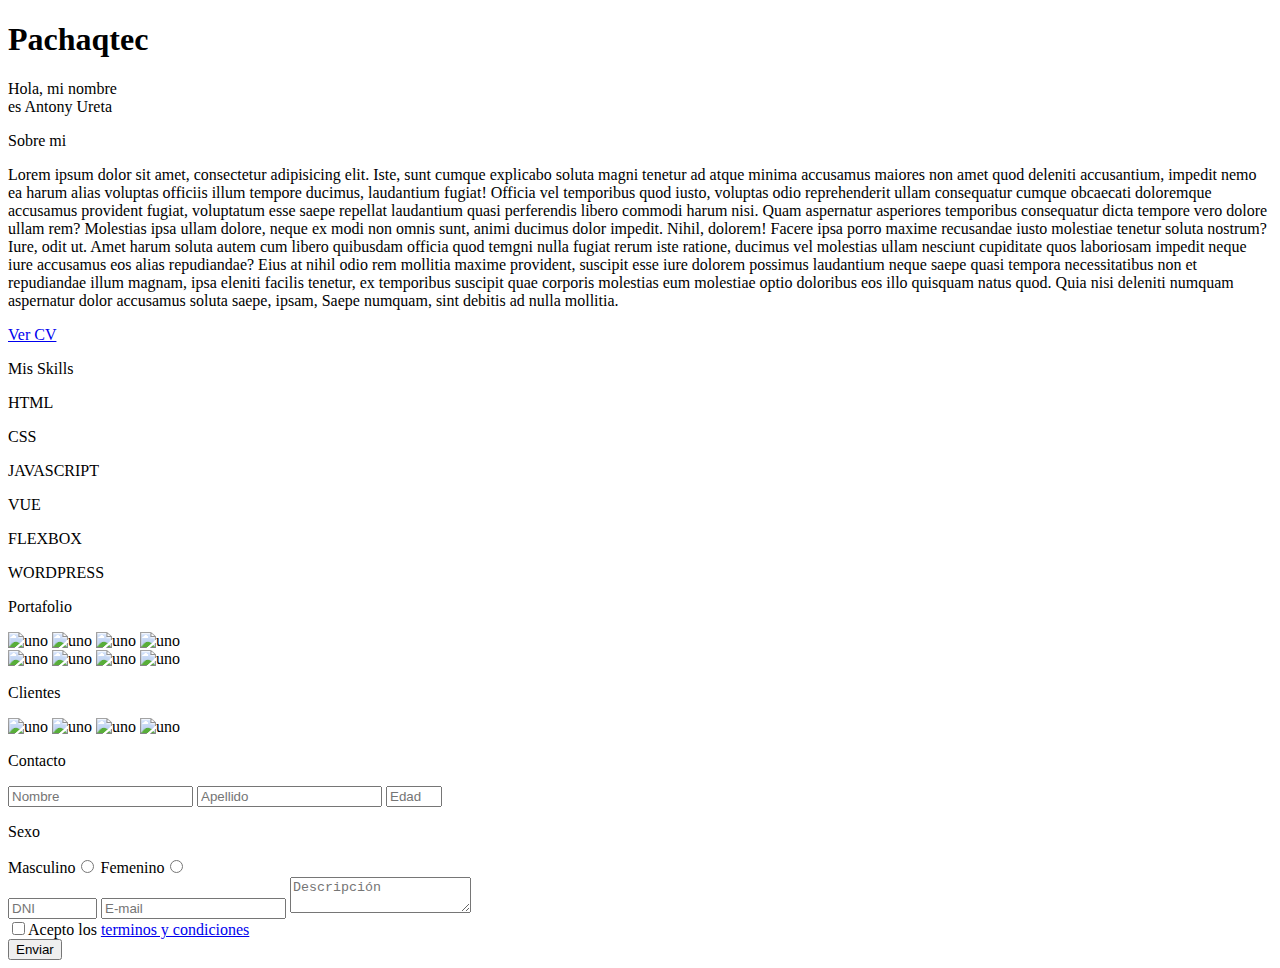
==== index.html @ f90a45ac "tercer reto terminado" ====
<!DOCTYPE html>
<html lang="es">
<head>
    <meta charset="UTF-8">
    <meta name="viewport" content="width=device-width, initial-scale=1.0">
    <title>Hackaton</title>
    <link rel="stylesheet" href="/CSS/style.css">
</head>
<body>
    <div class="landing">
        <h1 class="t1" >Pachaqtec</h1>
        <p>Hola, mi nombre<br> es Antony Ureta</p>
    </div>
    <div class="sobremi">
        <p class="t2">Sobre mi</p>
        <p class="r1">Lorem ipsum dolor sit amet, consectetur adipisicing elit. Iste, sunt cumque explicabo soluta magni tenetur ad atque minima accusamus maiores non amet quod deleniti accusantium, impedit nemo ea harum alias voluptas officiis illum tempore ducimus, laudantium fugiat! Officia vel temporibus quod iusto, voluptas odio reprehenderit ullam consequatur cumque obcaecati doloremque accusamus provident fugiat, voluptatum esse saepe repellat laudantium quasi perferendis libero commodi harum nisi. Quam aspernatur asperiores temporibus consequatur dicta tempore vero dolore ullam rem? Molestias ipsa ullam dolore, neque ex modi non omnis sunt, animi ducimus dolor impedit. Nihil, dolorem! Facere ipsa porro maxime recusandae iusto molestiae tenetur soluta nostrum? Iure, odit ut. Amet harum soluta autem cum libero quibusdam officia quod temgni nulla fugiat rerum iste ratione, ducimus vel molestias ullam nesciunt cupiditate quos laboriosam impedit neque iure accusamus eos alias repudiandae? Eius at nihil odio rem mollitia maxime provident, suscipit esse iure dolorem possimus laudantium neque saepe quasi tempora necessitatibus non et repudiandae illum magnam, ipsa eleniti facilis tenetur, ex temporibus suscipit quae corporis molestias eum molestiae optio doloribus eos illo quisquam natus quod. Quia nisi deleniti numquam aspernatur dolor accusamus soluta saepe, ipsam, Saepe numquam, sint debitis ad nulla mollitia.</p>       
        <a class="bt" href="https://antonyur.com" class="button">Ver CV</a>
    </div>
    <div class="bs">
        <div class="skills">
            <p class="t3">Mis Skills</p>
            <li>
                <p>HTML</p><span class="bar"><span class="html"></span></span>
            </li>
            <li>
                <p>CSS</p><span class="bar"><span class="css"></span></span>
            </li>
            <li>
                <p>JAVASCRIPT</p><span class="bar"><span class="javascript"></span></span>
            </li>
            <li>
                <p>VUE</p><span class="bar"><span class="vue"></span></span>
            </li>
            <li>
                <p>FLEXBOX</p><span class="bar"><span class="flexbox"></span></span>
            </li>
            <li>
                <p>WORDPRESS</p><span class="bar"><span class="wordpress"></span></span>
            </li>
        </div>
    </div>
    <div class="bp">
        <div class="portafolio">
            <p class="t4">Portafolio</p>
            <div class="imga">
                <img src="/IMG/land.jpg" alt="uno">
                <img src="/IMG/land.jpg" alt="uno">
                <img src="/IMG/land.jpg" alt="uno">
                <img src="/IMG/land.jpg" alt="uno">
            </div>
           <div class="imgb">
                <img src="/IMG/land.jpg" alt="uno">
                <img src="/IMG/land.jpg" alt="uno">
                <img src="/IMG/land.jpg" alt="uno">
                <img src="/IMG/land.jpg" alt="uno">
           </div>
        </div>
    </div>
    <div class="bc">
        <div class="clientes">
            <p class="t5">Clientes</p>
            <img src="/IMG/land.jpg" alt="uno">
            <img src="/IMG/land.jpg" alt="uno">
            <img src="/IMG/land.jpg" alt="uno">
            <img src="/IMG/land.jpg" alt="uno">
        </div>
    </div>
    <div class="f-color">
        <div class="contacto">
            <p class="t6">Contacto</p>
            <form class="form" action="" method="GET">

                <input class="name" type="text" placeholder="Nombre" required
                 pattern="[a-zA-Z]+">

                <input class="addres" type="text" placeholder="Apellido" required pattern="[a-zA-Z]+">

                <input class="edad" type="number" name="" id="" placeholder="Edad"  min="18" max="80" required>

                <div class="sex">
                    <p class="t-sex">Sexo</p>
                    <label>Masculino<input name="sexo" type="radio"></label>

                    <label>Femenino<input name="sexo" type="radio"></label>
                </div>

                <input class="dni" type="text" name="" id="" placeholder="DNI" size="8" maxlength="8" required>

                <input class="email" type="email" name="" id="" placeholder="E-mail" required>

                <textarea class="message" placeholder="Descripción" required ></textarea>

                <div class="check">
                    <input type="checkbox" name="" id="checkbox" required><label for="checkbox">Acepto los <a href="terminos y condiciones">terminos y condiciones</a></label>
                    </div>
                <button class="button">Enviar</button> 
            </form>        
        </div>
    </div>
</body>
</html>
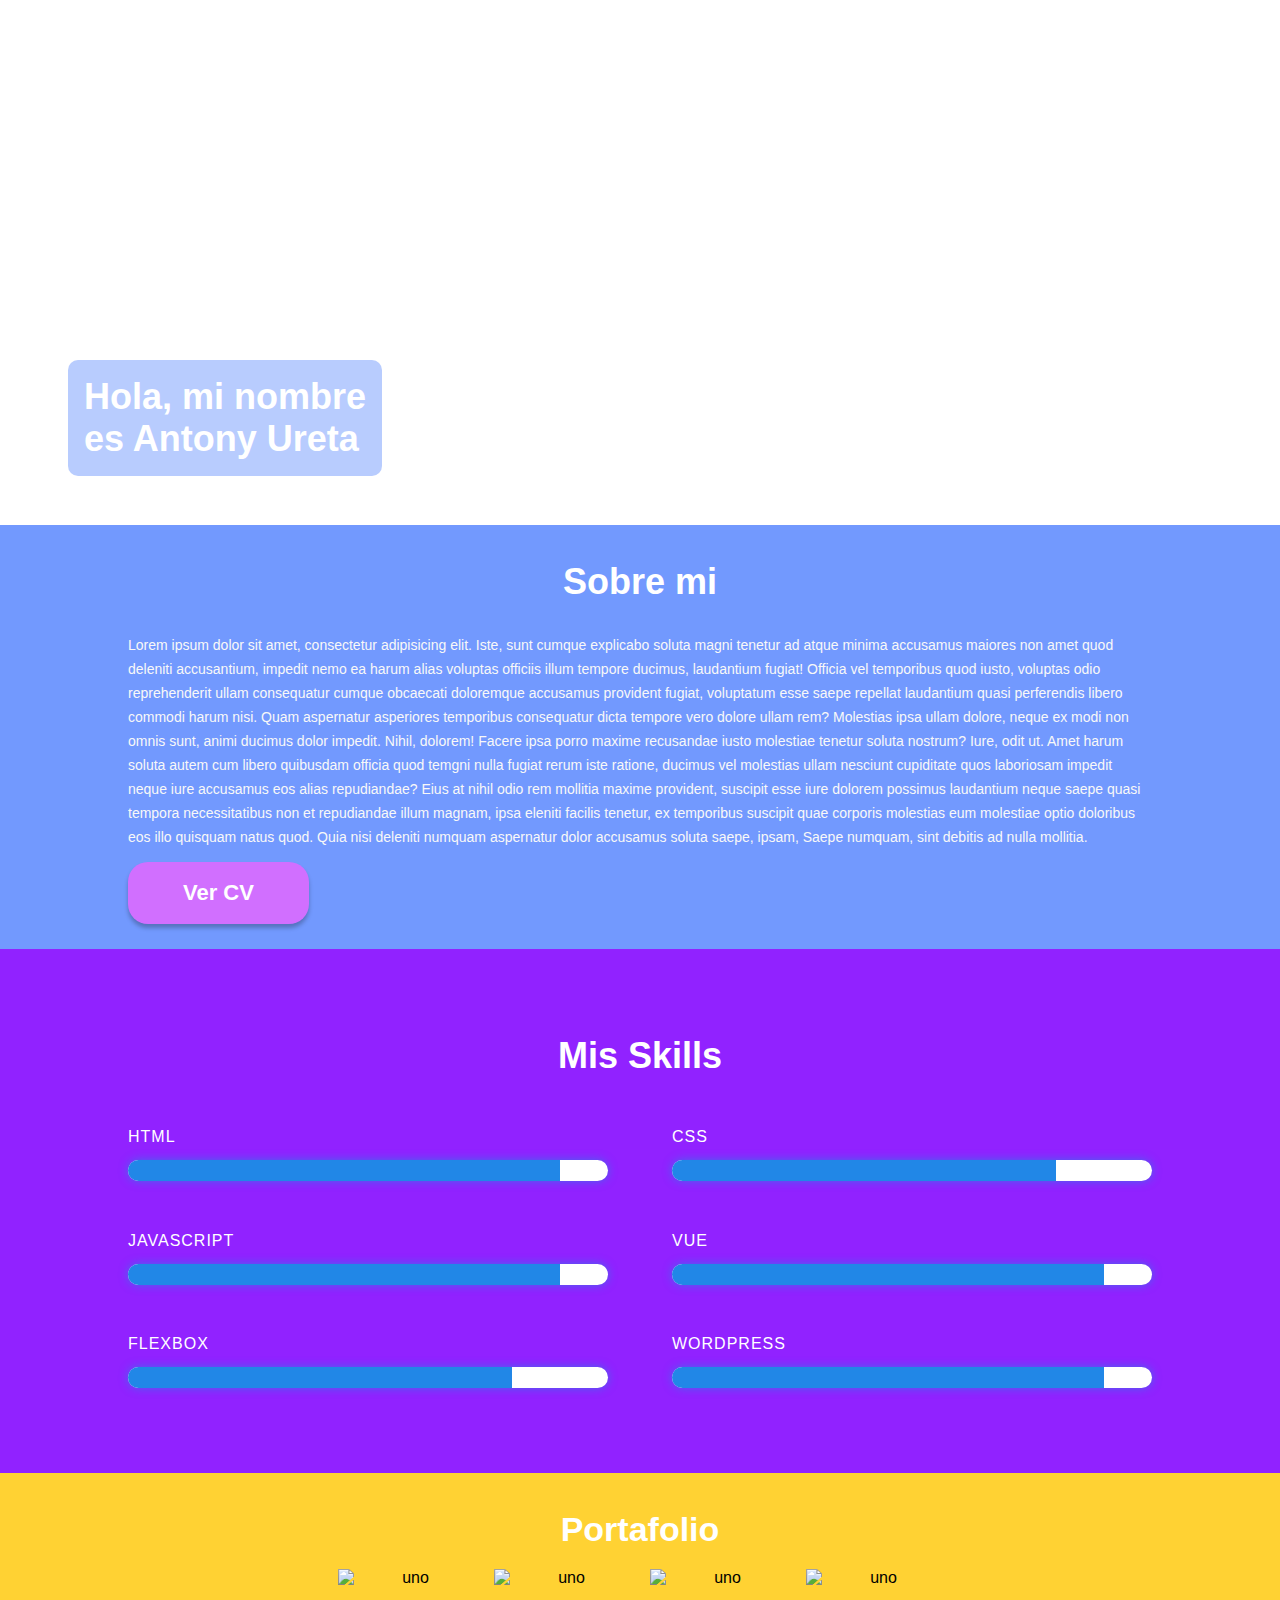
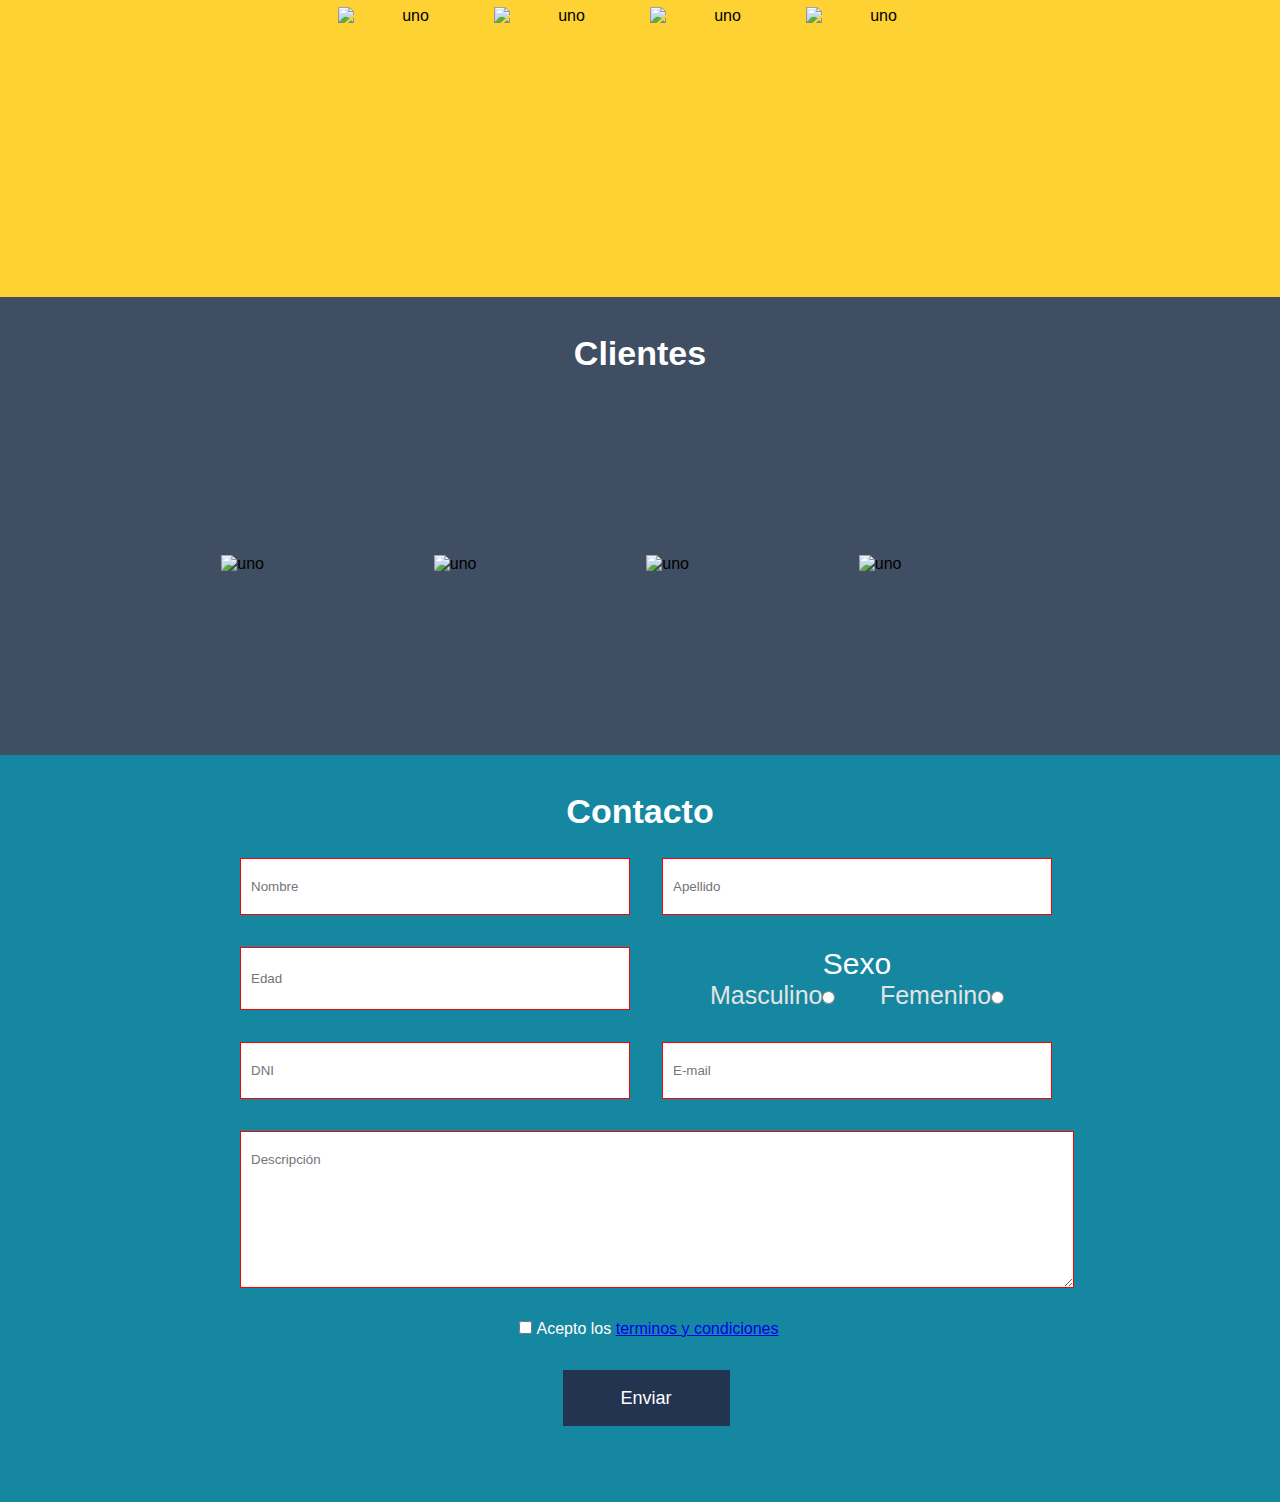
==== commit d9f351eb: "solucion de bug" ====
--- a/index.html
+++ b/index.html
@@ -4,7 +4,7 @@
     <meta charset="UTF-8">
     <meta name="viewport" content="width=device-width, initial-scale=1.0">
     <title>Hackaton</title>
-    <link rel="stylesheet" href="/CSS/style.css">
+    <link rel="stylesheet" href="css/style.css">
 </head>
 <body>
     <div class="landing">
--- a/css/style.css
+++ b/css/style.css
@@ -0,0 +1,267 @@
+*{
+    margin: 0;
+    padding: 0;
+    font-family:Helvetica;
+    margin-left: auto;
+    margin-right: auto;
+}
+.landing{
+    height: 525px;
+    background-image: url(/IMG/land.jpg);
+    background-repeat: no-repeat;
+    background-size: cover;
+}
+.landing > .t1{
+    text-align: center;
+    color: #fff;
+    font-size: 64px;
+    font-weight: bold;
+}
+.landing p{
+    position: absolute;
+    margin: 286px 0 0 68px;
+    color: #fff;
+    font-size: 36px;
+    font-weight: bold;
+    padding: 16px;
+    background-color: rgba(114, 153, 254, 0.5);
+    border-radius: 10px;
+}
+/* Seccion Sobremi */
+.sobremi{
+    height: 424px;
+    background-color: #7299FE;
+}
+.sobremi .t2{
+    font-size: 36px;
+    font-weight: bold;
+    color: #fff;
+    text-align: center;
+    padding: 36px 0 0 0;
+}
+.sobremi > .r1{
+    width: 80%;
+    font-size: 14px;
+    font-weight: normal;
+    line-height: 24px;
+    color: #f8f8f8;
+    padding: 30px 0 0 0 ;
+}
+.sobremi > .bt{
+    text-decoration: none;
+    padding: 18px 55px;
+    position: absolute;
+    margin-top: 1%;
+    margin-left:10%;
+    font-size: 22px;
+    font-weight: bold;
+    color: #fff;
+    background: #D16FFF;
+    border-radius: 20px;
+    border: none;
+    box-shadow: 0px 4px 4px rgba(0, 0, 0, 0.25);
+}
+/* Seccion Skills */
+.bs{
+    background: #9122FF;
+}
+.bs > .skills{
+    width: 80%;
+    height: 424px;
+    color: white;
+    padding:50px 0;
+    display: grid;
+    grid-template-columns: repeat(2, 1fr);
+    grid-column-gap: 4em;
+    grid-row-gap: 1em;                      
+}
+.bs > .skills > .t3{
+    font-size: 36px;
+    font-weight: bold;
+    color: #fff;
+    text-align: center;
+    padding: 36px 0 0 0;
+    grid-column: span 2;
+}
+.skills li{
+    width: 100%;
+    list-style: none;
+}
+.skills li p{
+    letter-spacing: 1px;
+    margin-bottom: 14px;
+}
+.bar{
+    background: #fff;
+    display: block;
+    height: 21px;
+    border: none;
+    border-radius: 32px;
+    overflow: hidden;
+    box-shadow: 0 0 10px #2187e7b3;
+}
+.bar span{
+    height: 21px;
+    float: left;
+    background: #2187e7;
+}
+.html{
+    width: 90%;
+}
+.css{
+    width: 80%;
+}
+.javascript{
+    width: 90%;
+}
+.vue{
+    width: 90%;
+}
+.flexbox{
+    width: 80%;
+}
+.wordpress{
+    width: 90%;
+}
+/* Seccion Portafolio */
+.bp{
+    background: #FFD233;
+}
+.portafolio{
+    text-align: center;
+    width: 605px;
+    height: 424px;
+}
+.portafolio> .t4{
+    text-align: center;
+    color: #fff;
+    font-size: 34px;
+    font-weight: bold;
+    padding-top: 37px;
+}   
+.imga{
+    margin-top: 20px;
+    display: grid;
+    grid-template-columns: repeat(4, 1fr);
+    grid-column-gap:1em;
+}
+.imgb{
+    margin-top: 20px;
+    display: grid;
+    grid-template-columns: repeat(4, 1fr);
+    grid-column-gap:1em;    
+}
+.portafolio img{
+    width: 140px;
+}
+/* Seccion Clientes */
+.bc{
+    background: #3F4E62;
+}
+.clientes{
+    width: 850px;
+    height: 458px;
+    display: grid;
+    grid-template-columns: repeat(4, 1fr);
+}
+.clientes .t5{
+    grid-column: span 4;
+    text-align: center;
+    color: #fff;
+    font-size: 34px;
+    font-weight: bold;
+    padding-top: 37px;
+}
+.clientes img{
+    width: 200px;
+}
+/* Seccion Contacto */
+.f-color{
+    background: #1687A0;
+}
+.contacto{
+    width: 800px;
+}
+.contacto .t6{
+    text-align: center;
+    color: #fff;
+    font-size: 34px;
+    font-weight: bold;
+    padding-top: 37px;
+}
+.form{
+    margin-top:27px ;
+    display: grid;
+    grid-template-columns: repeat(2, 1fr);
+    grid-column-gap: 2em;
+    grid-row-gap:2em;
+}
+input:required{
+    border: 1px solid red;
+}
+input:valid {
+    border: 1px solid green;
+}
+textarea:required{
+    border: 1px solid red;
+}
+textarea:valid {
+    border: 1px solid green;
+}
+/* SEX */
+.form .sex .t-sex{
+    text-align: center;
+    font-size: 30px;
+    color: #fff;
+}
+.form .sex label{
+    font-size: 25px;
+    color: rgb(228, 228, 228);
+    padding: 10px 20px;
+}
+.name{
+    padding: 20px 10px;
+    width: 368px;
+}
+.addres{
+    padding: 20px 10px;
+    width: 368px;
+}
+.email{
+    padding: 20px 10px;
+    width: 368px;
+}
+.edad{
+    padding: 20px 10px;
+    width: 368px;
+}
+.dni{
+    padding: 20px 10px;
+    width: 368px;
+}
+.message{
+    width: 100%;
+    height: 115px;
+    padding: 20px 10px;
+    grid-column: span 2;
+    color: darkgray;
+}
+.check input{
+    margin: 0 5px;
+}
+.check{
+    color: #fff;
+    grid-column: span 2;
+}
+.button{
+    width: 167px;
+    height: 56px;
+    text-align: center;
+    grid-column: span 2;
+    font-size: 18px;
+    color: #fff;
+    background: #233451;
+    border: none;
+    margin-bottom: 76px;
+    cursor: pointer;
+}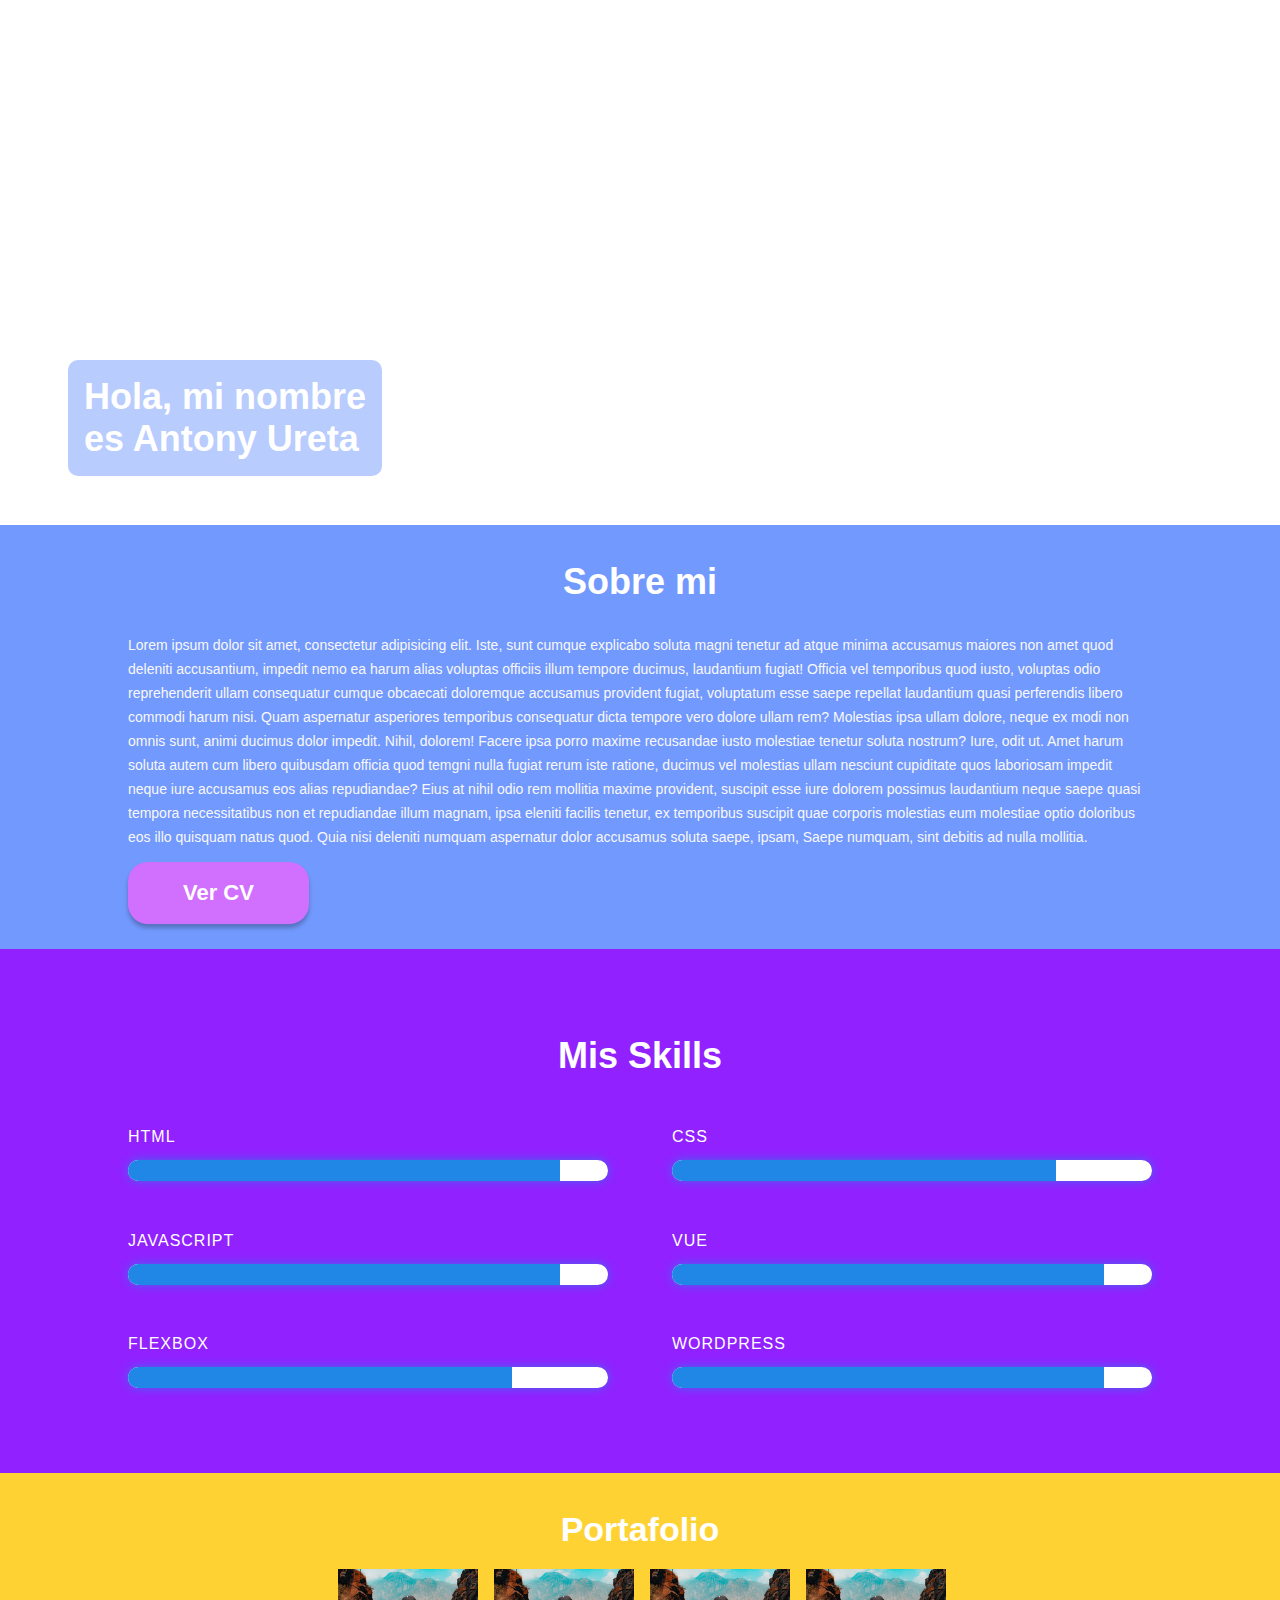
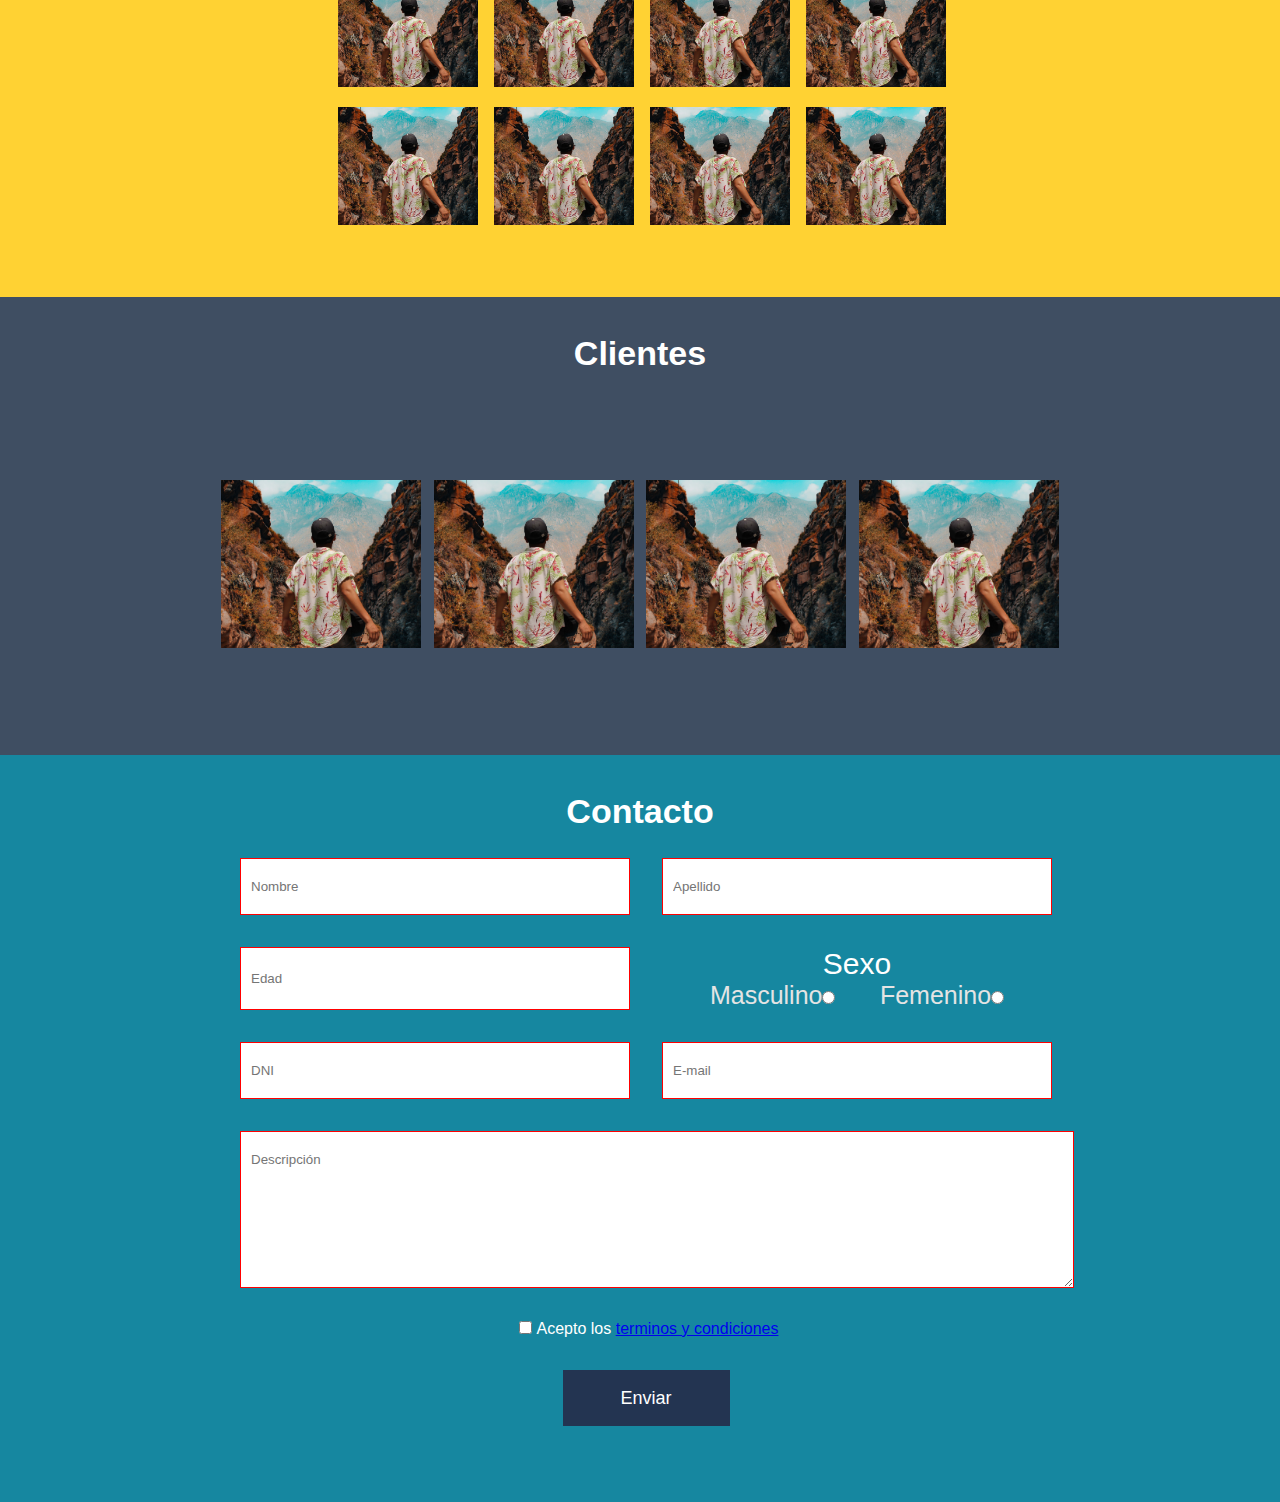
==== commit 01b4ebe0: "solucion de errores de imagenes" ====
--- a/index.html
+++ b/index.html
@@ -43,26 +43,26 @@
         <div class="portafolio">
             <p class="t4">Portafolio</p>
             <div class="imga">
-                <img src="/IMG/land.jpg" alt="uno">
-                <img src="/IMG/land.jpg" alt="uno">
-                <img src="/IMG/land.jpg" alt="uno">
-                <img src="/IMG/land.jpg" alt="uno">
+                <img src="img/land.jpg" alt="uno">
+                <img src="img/land.jpg" alt="uno">
+                <img src="img/land.jpg" alt="uno">
+                <img src="img/land.jpg" alt="uno">
             </div>
            <div class="imgb">
-                <img src="/IMG/land.jpg" alt="uno">
-                <img src="/IMG/land.jpg" alt="uno">
-                <img src="/IMG/land.jpg" alt="uno">
-                <img src="/IMG/land.jpg" alt="uno">
+                <img src="img/land.jpg" alt="uno">
+                <img src="img/land.jpg" alt="uno">
+                <img src="img/land.jpg" alt="uno">
+                <img src="img/land.jpg" alt="uno">
            </div>
         </div>
     </div>
     <div class="bc">
         <div class="clientes">
             <p class="t5">Clientes</p>
-            <img src="/IMG/land.jpg" alt="uno">
-            <img src="/IMG/land.jpg" alt="uno">
-            <img src="/IMG/land.jpg" alt="uno">
-            <img src="/IMG/land.jpg" alt="uno">
+            <img src="img/land.jpg" alt="uno">
+            <img src="img/land.jpg" alt="uno">
+            <img src="img/land.jpg" alt="uno">
+            <img src="img/land.jpg" alt="uno">
         </div>
     </div>
     <div class="f-color">
